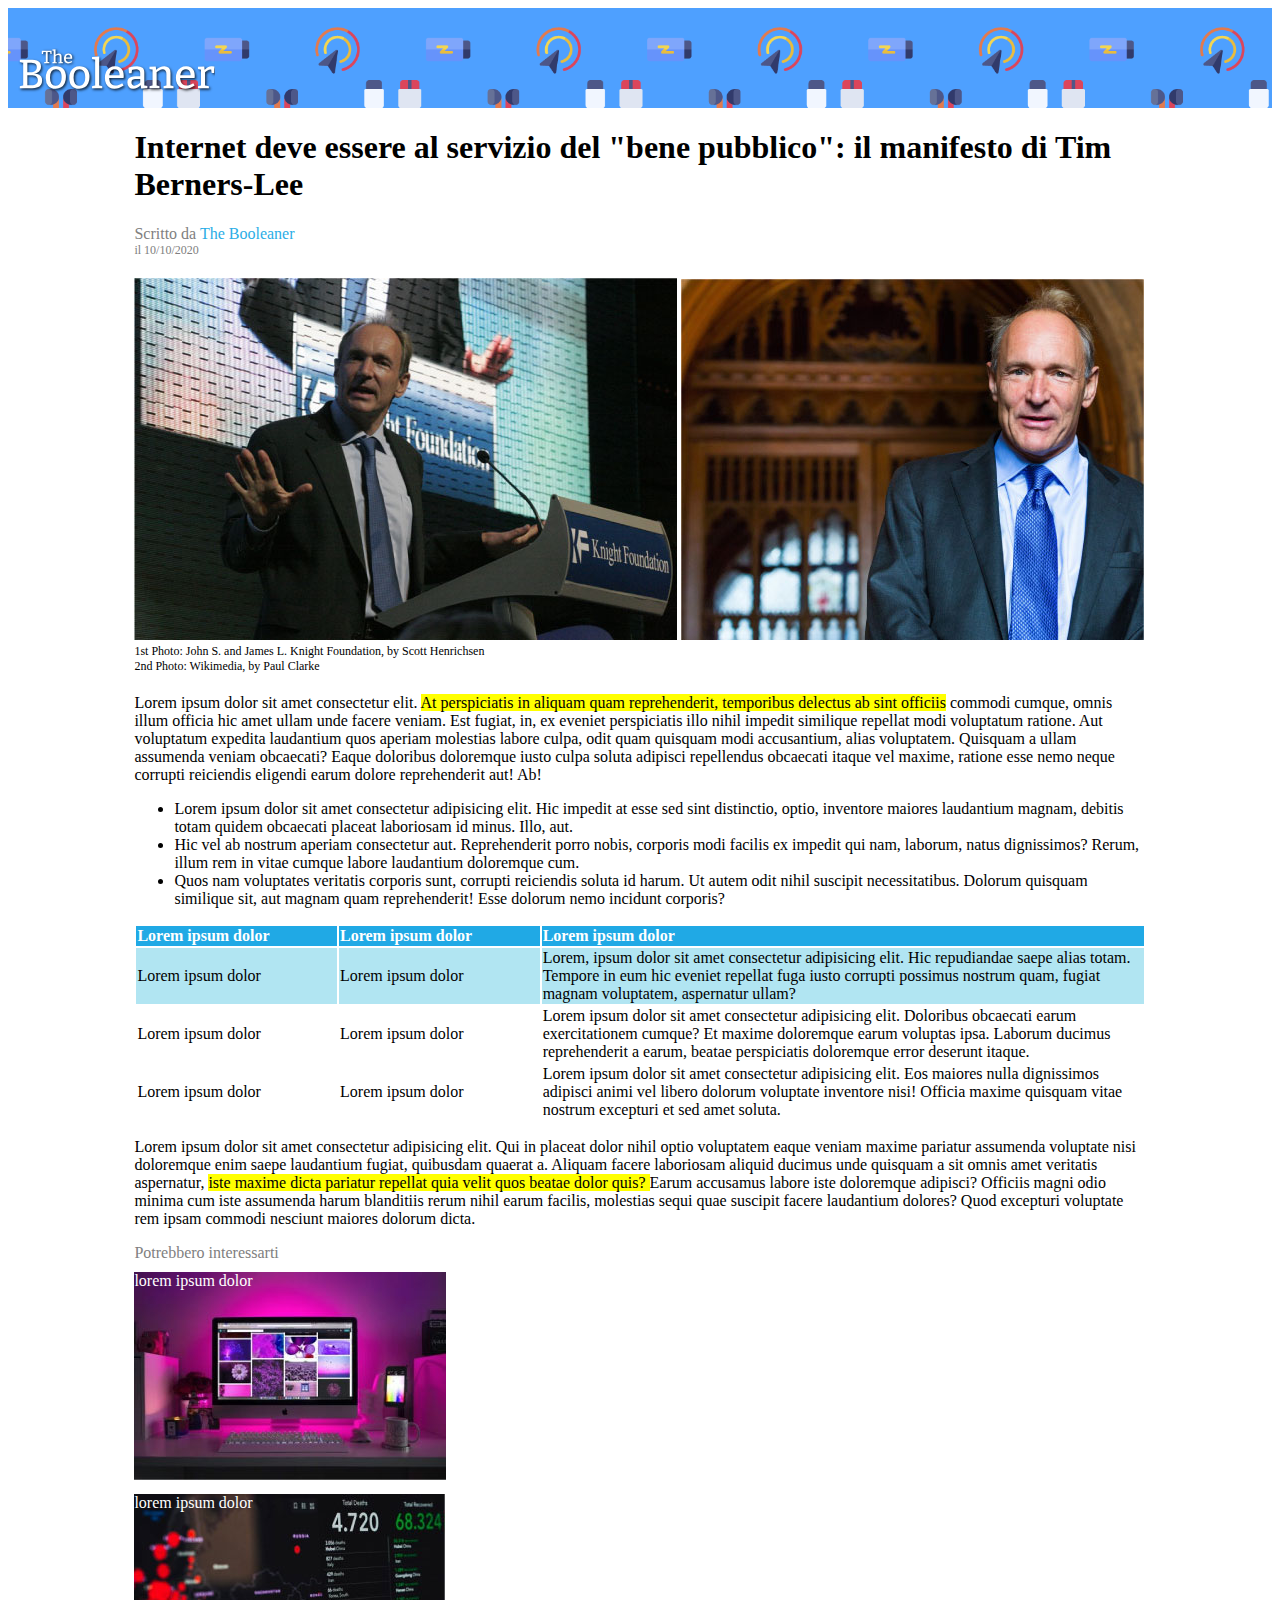
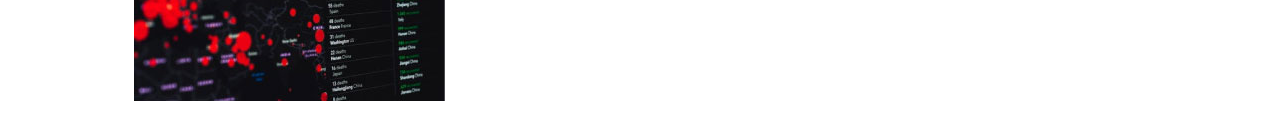
==== bonus/index.html @ 934e25de "bonus" ====
<!DOCTYPE html>
<html lang="en">
    <head>
        <link rel="stylesheet" href="css/style.css"/>
        <meta charset="UTF-8">
        <meta http-equiv="X-UA-Compatible" content="IE=edge">
        <meta name="viewport" content="width=device-width, initial-scale=1.0">
        <title>The Booleaner</title>
    </head>

    <body>
        <header>
            <img src="img/logo.svg" alt="The Booleaner Logo"/>
        </header>

        <main>

            <!-- sez titolo e autore -->
            <section class="intestazione">
                <h1>Internet deve essere al servizio del &quot;bene pubblico&quot;: il manifesto di Tim Berners-Lee</h1>
                <div>Scritto da <a href="#" id="autore">The Booleaner</a></div>
                <div class="data">il 10/10/2020</div> 
            </section>

            <!-- sez foto di Tim Berners-Lee -->
            <section class="foto">
                <img src="./img/tim-1.jpg" alt="Tim Berners-Lee tiene un discorso al Knight Foundation"/>
                <img src="./img/tim-2.jpg" alt="Ritratto di Tim Berners-Lee"/>
                <div class="crediti">
                    1st Photo: John S. and James L. Knight Foundation, by Scott Henrichsen
                    <br/>
                    2nd Photo: Wikimedia, by Paul Clarke
                </div>
            </section>

            <!-- testo articolo -->
            <p class="articolo">
                Lorem ipsum dolor sit amet consectetur elit. <mark>At perspiciatis in aliquam quam reprehenderit, temporibus delectus ab sint officiis</mark> commodi cumque, omnis illum officia hic amet ullam unde facere veniam.
                Est fugiat, in, ex eveniet perspiciatis illo nihil impedit similique repellat modi voluptatum ratione. Aut voluptatum expedita laudantium quos aperiam molestias labore culpa, odit quam quisquam modi accusantium, alias voluptatem.
                Quisquam a ullam assumenda veniam obcaecati? Eaque doloribus doloremque iusto culpa soluta adipisci repellendus obcaecati itaque vel maxime, ratione esse nemo neque corrupti reiciendis eligendi earum dolore reprehenderit aut! Ab!
            </p>

            <!-- lista articolo -->
            <ul>
                <li>Lorem ipsum dolor sit amet consectetur adipisicing elit. Hic impedit at esse sed sint distinctio, optio, inventore maiores laudantium magnam, debitis totam quidem obcaecati placeat laboriosam id minus. Illo, aut.</li>
                <li>Hic vel ab nostrum aperiam consectetur aut. Reprehenderit porro nobis, corporis modi facilis ex impedit qui nam, laborum, natus dignissimos? Rerum, illum rem in vitae cumque labore laudantium doloremque cum.</li>
                <li>Quos nam voluptates veritatis corporis sunt, corrupti reiciendis soluta id harum. Ut autem odit nihil suscipit necessitatibus. Dolorum quisquam similique sit, aut magnam quam reprehenderit! Esse dolorum nemo incidunt corporis?</li>
            </ul>

            <table>
                <thead>
                    <tr>
                        <th class="prima-colonna">Lorem ipsum dolor</th>
                        <th class="seconda-colonna">Lorem ipsum dolor</th>
                        <th class="terza-colonna">Lorem ipsum dolor</th>
                    </tr>
                </thead>
                <tbody>
                    <tr class="riga-dispari">
                        <td class="prima-colonna">Lorem ipsum dolor</td>
                        <td class="seconda-colonna">Lorem ipsum dolor</td>
                        <td class="terza-colonna">Lorem, ipsum dolor sit amet consectetur adipisicing elit. Hic repudiandae saepe alias totam. Tempore in eum hic eveniet repellat fuga iusto corrupti possimus nostrum quam, fugiat magnam voluptatem, aspernatur ullam?</td>
                    </tr>
                    <tr class="riga-pari">
                        <td class="prima-colonna">Lorem ipsum dolor</td>
                        <td class="seconda-colonna">Lorem ipsum dolor</td>
                        <td class="terza-colonna">Lorem ipsum dolor sit amet consectetur adipisicing elit. Doloribus obcaecati earum exercitationem cumque? Et maxime doloremque earum voluptas ipsa. Laborum ducimus reprehenderit a earum, beatae perspiciatis doloremque error deserunt itaque.</td>
                    </tr class="riga dispari">
                    <tr>
                        <td class="prima-colonna">Lorem ipsum dolor</td>
                        <td class="seconda-colonna">Lorem ipsum dolor</td>
                        <td class="terza-colonna">Lorem ipsum dolor sit amet consectetur adipisicing elit. Eos maiores nulla dignissimos adipisci animi vel libero dolorum voluptate inventore nisi! Officia maxime quisquam vitae nostrum excepturi et sed amet soluta.</td>
                    </tr>
                </tbody>
            </table>

            <p class="articolo">
                Lorem ipsum dolor sit amet consectetur adipisicing elit. Qui in placeat dolor nihil optio voluptatem eaque veniam maxime pariatur assumenda voluptate nisi doloremque enim saepe laudantium fugiat, quibusdam quaerat a.
                Aliquam facere laboriosam aliquid ducimus unde quisquam a sit omnis amet veritatis aspernatur, <mark> iste maxime dicta pariatur repellat quia velit quos beatae dolor quis? </mark> Earum accusamus labore iste doloremque adipisci?
                Officiis magni odio minima cum iste assumenda harum blanditiis rerum nihil earum facilis, molestias sequi quae suscipit facere laudantium dolores? Quod excepturi voluptate rem ipsam commodi nesciunt maiores dolorum dicta.
            </p>

        </main>

        <footer>
            <div id="testo-footer">Potrebbero interessarti</div>
            <div>
                <span>lorem ipsum dolor</span>
                <img src="./img/monitor.jpg" alt="monitor di un pc">
            </div>
            <div>
                <span>lorem ipsum dolor</span>
                <img src="./img/graph.jpg" alt="grafico">
            </div>
        </footer>
        
    </body>
</html>
---- bonus/css/style.css ----
header{
    background: #4EA0FF url(../img/pattern.png) repeat-x;
    background-size:35%;
    background-position-x: 10%;
    height: 100px;
    position: relative;
}

header img{
    height: 50%;
    position: absolute;
    bottom: 10px;
    left:10px;
}

.intestazione div{
    color: #808080;

}

#autore{
    color: #2BADE6;
    text-decoration: none;
}

.intestazione .data{
    font-size: 12px;
}

.foto{
    margin: 20px 0;
}
.foto .crediti{
    font-size: 12px;
}

table{
    margin: 0;
    text-align: left;
}

.prima-colonna,.seconda-colonna{
    width: 20%;
}

thead{
    background-color: #20A9E5;
    color: white;
}

.riga-dispari{
    background-color: #B1E5F2;
}

#testo-footer{
    color:#808080;
}
footer div{
    margin-bottom: 10px;
}
footer span{
    position:absolute;
    color: white;
}

main,footer{
    width: 80%;
    margin: auto;
}
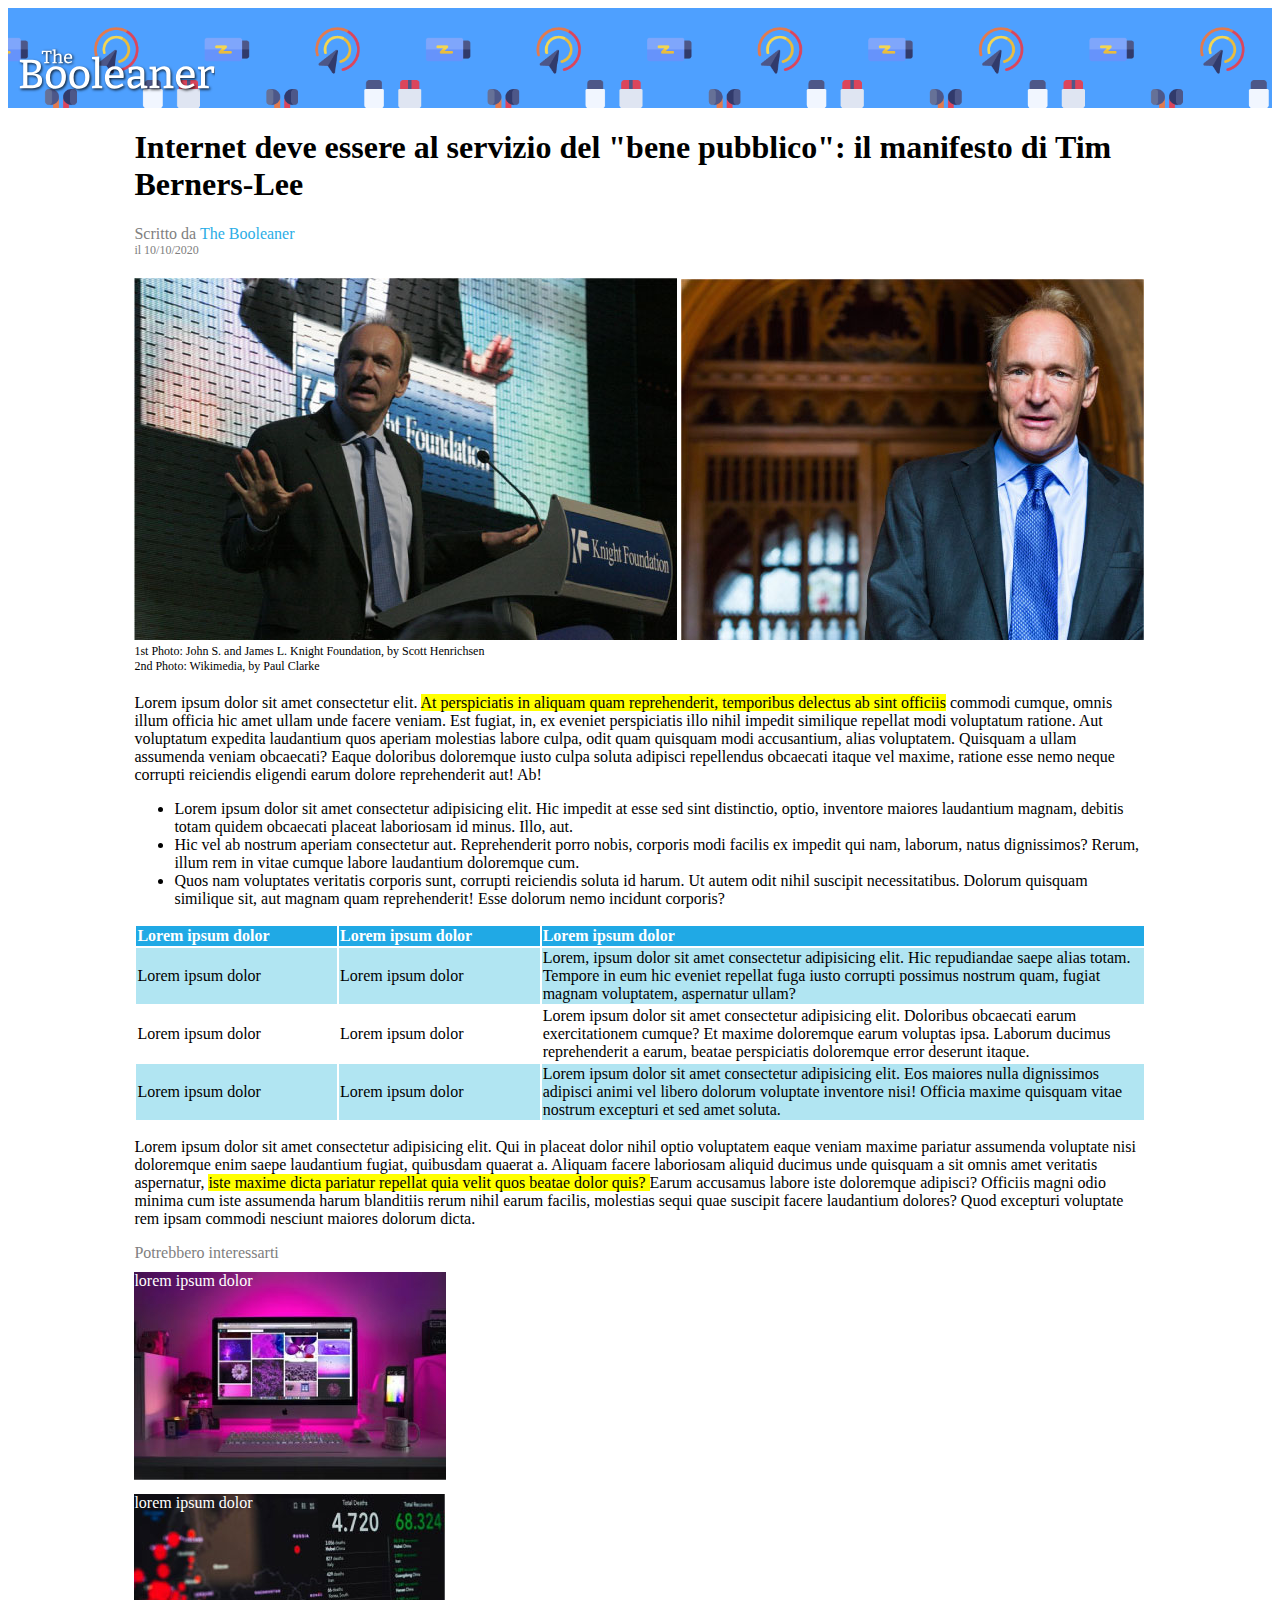
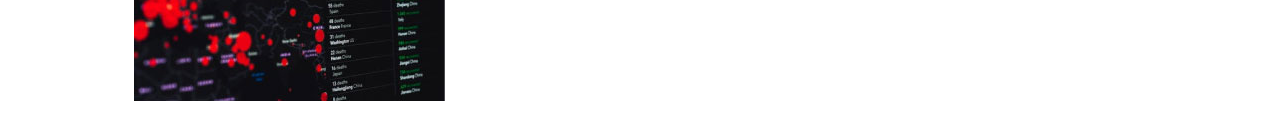
==== commit 1dc1ba60: "correzione tabella" ====
--- a/bonus/index.html
+++ b/bonus/index.html
@@ -65,8 +65,8 @@
                         <td class="prima-colonna">Lorem ipsum dolor</td>
                         <td class="seconda-colonna">Lorem ipsum dolor</td>
                         <td class="terza-colonna">Lorem ipsum dolor sit amet consectetur adipisicing elit. Doloribus obcaecati earum exercitationem cumque? Et maxime doloremque earum voluptas ipsa. Laborum ducimus reprehenderit a earum, beatae perspiciatis doloremque error deserunt itaque.</td>
-                    </tr class="riga dispari">
-                    <tr>
+                    </tr>
+                    <tr  class="riga-dispari">
                         <td class="prima-colonna">Lorem ipsum dolor</td>
                         <td class="seconda-colonna">Lorem ipsum dolor</td>
                         <td class="terza-colonna">Lorem ipsum dolor sit amet consectetur adipisicing elit. Eos maiores nulla dignissimos adipisci animi vel libero dolorum voluptate inventore nisi! Officia maxime quisquam vitae nostrum excepturi et sed amet soluta.</td>
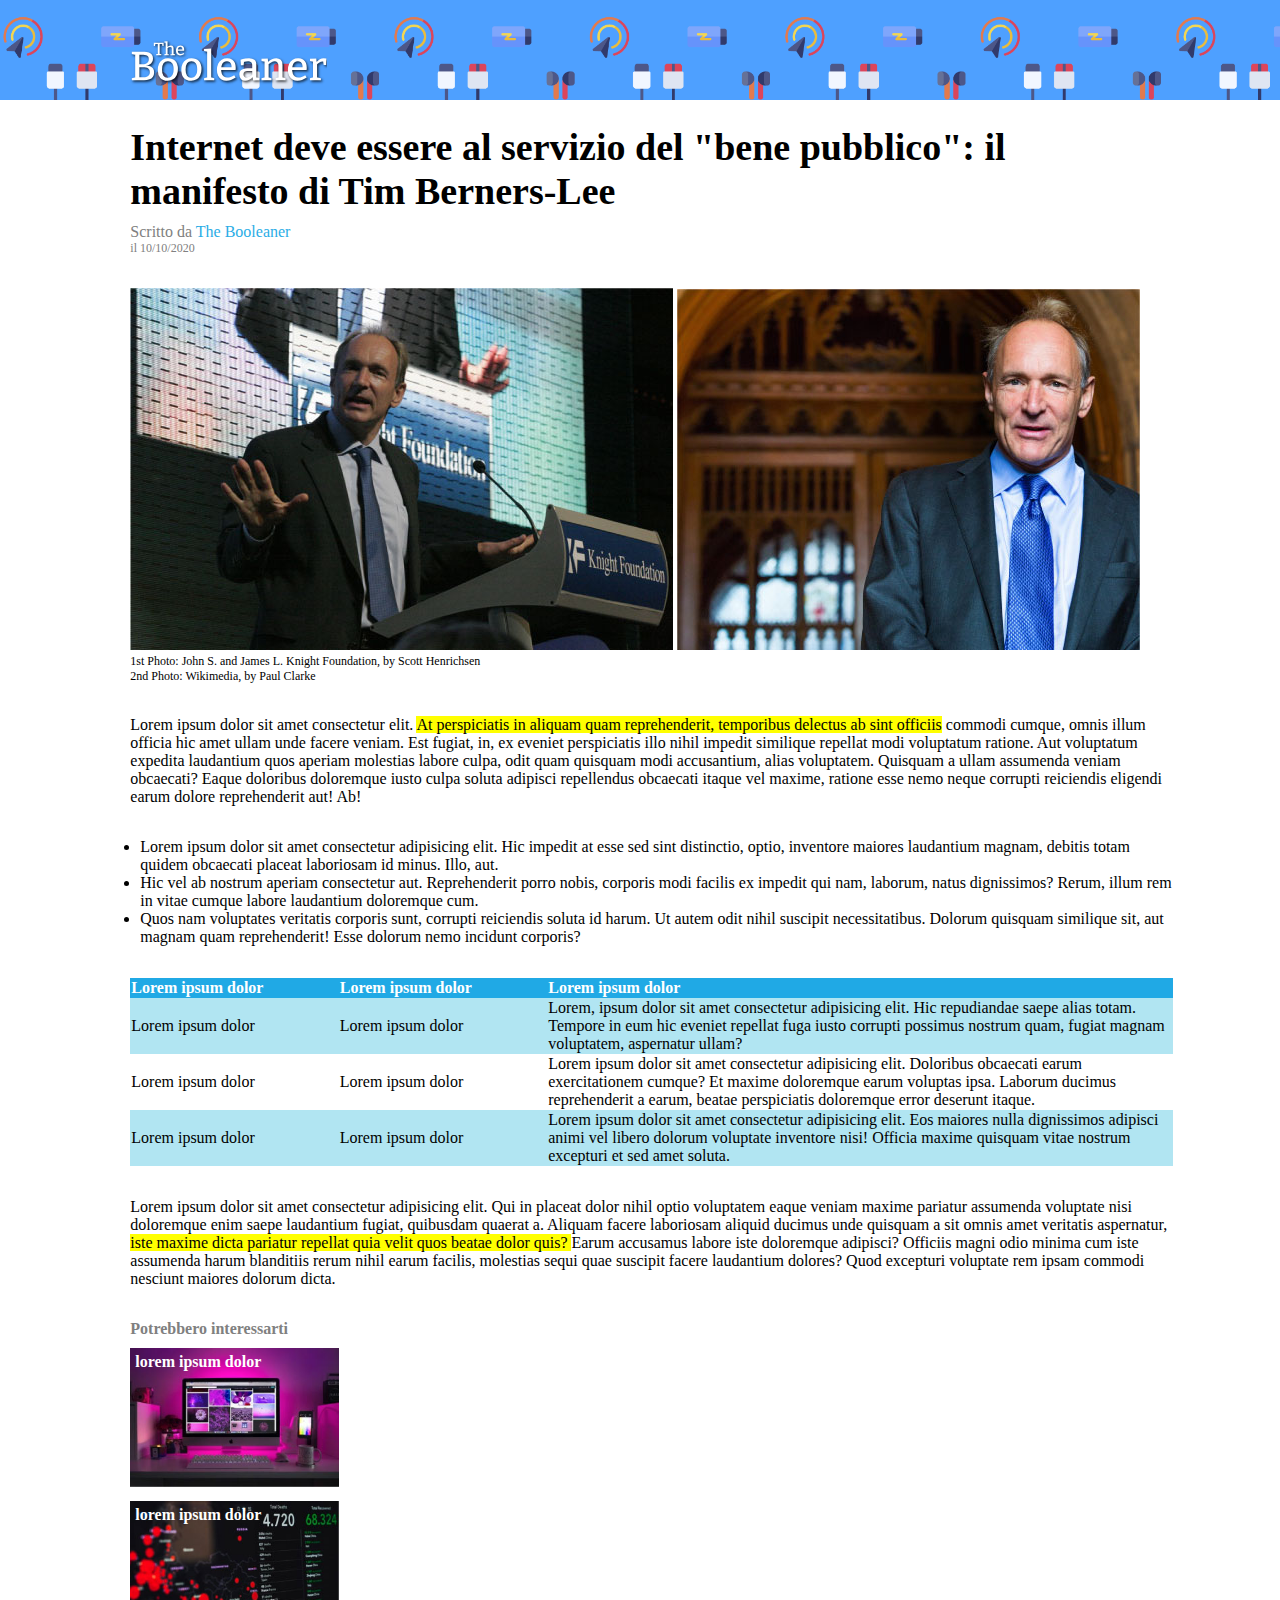
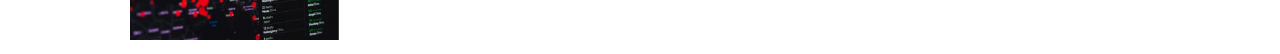
==== commit 1235976f: "aggiunti selettori avanzati e migliorati commenti" ====
--- a/bonus/index.html
+++ b/bonus/index.html
@@ -13,6 +13,7 @@
             <img src="img/logo.svg" alt="The Booleaner Logo"/>
         </header>
 
+        <!-- main inizio -->
         <main>
 
             <!-- sez titolo e autore -->
@@ -23,7 +24,7 @@
             </section>
 
             <!-- sez foto di Tim Berners-Lee -->
-            <section class="foto">
+            <div class="foto">
                 <img src="./img/tim-1.jpg" alt="Tim Berners-Lee tiene un discorso al Knight Foundation"/>
                 <img src="./img/tim-2.jpg" alt="Ritratto di Tim Berners-Lee"/>
                 <div class="crediti">
@@ -31,68 +32,72 @@
                     <br/>
                     2nd Photo: Wikimedia, by Paul Clarke
                 </div>
-            </section>
+            </div>
 
-            <!-- testo articolo -->
+            <!-- primo testo -->
             <p class="articolo">
                 Lorem ipsum dolor sit amet consectetur elit. <mark>At perspiciatis in aliquam quam reprehenderit, temporibus delectus ab sint officiis</mark> commodi cumque, omnis illum officia hic amet ullam unde facere veniam.
                 Est fugiat, in, ex eveniet perspiciatis illo nihil impedit similique repellat modi voluptatum ratione. Aut voluptatum expedita laudantium quos aperiam molestias labore culpa, odit quam quisquam modi accusantium, alias voluptatem.
                 Quisquam a ullam assumenda veniam obcaecati? Eaque doloribus doloremque iusto culpa soluta adipisci repellendus obcaecati itaque vel maxime, ratione esse nemo neque corrupti reiciendis eligendi earum dolore reprehenderit aut! Ab!
             </p>
 
-            <!-- lista articolo -->
-            <ul>
+            <!-- lista -->
+            <ul class="lista">
                 <li>Lorem ipsum dolor sit amet consectetur adipisicing elit. Hic impedit at esse sed sint distinctio, optio, inventore maiores laudantium magnam, debitis totam quidem obcaecati placeat laboriosam id minus. Illo, aut.</li>
                 <li>Hic vel ab nostrum aperiam consectetur aut. Reprehenderit porro nobis, corporis modi facilis ex impedit qui nam, laborum, natus dignissimos? Rerum, illum rem in vitae cumque labore laudantium doloremque cum.</li>
                 <li>Quos nam voluptates veritatis corporis sunt, corrupti reiciendis soluta id harum. Ut autem odit nihil suscipit necessitatibus. Dolorum quisquam similique sit, aut magnam quam reprehenderit! Esse dolorum nemo incidunt corporis?</li>
             </ul>
 
+            <!-- tabella -->
             <table>
                 <thead>
                     <tr>
-                        <th class="prima-colonna">Lorem ipsum dolor</th>
-                        <th class="seconda-colonna">Lorem ipsum dolor</th>
-                        <th class="terza-colonna">Lorem ipsum dolor</th>
+                        <th>Lorem ipsum dolor</th>
+                        <th>Lorem ipsum dolor</th>
+                        <th>Lorem ipsum dolor</th>
                     </tr>
                 </thead>
                 <tbody>
-                    <tr class="riga-dispari">
-                        <td class="prima-colonna">Lorem ipsum dolor</td>
-                        <td class="seconda-colonna">Lorem ipsum dolor</td>
-                        <td class="terza-colonna">Lorem, ipsum dolor sit amet consectetur adipisicing elit. Hic repudiandae saepe alias totam. Tempore in eum hic eveniet repellat fuga iusto corrupti possimus nostrum quam, fugiat magnam voluptatem, aspernatur ullam?</td>
+                    <tr>
+                        <td>Lorem ipsum dolor</td>
+                        <td>Lorem ipsum dolor</td>
+                        <td>Lorem, ipsum dolor sit amet consectetur adipisicing elit. Hic repudiandae saepe alias totam. Tempore in eum hic eveniet repellat fuga iusto corrupti possimus nostrum quam, fugiat magnam voluptatem, aspernatur ullam?</td>
                     </tr>
-                    <tr class="riga-pari">
-                        <td class="prima-colonna">Lorem ipsum dolor</td>
-                        <td class="seconda-colonna">Lorem ipsum dolor</td>
-                        <td class="terza-colonna">Lorem ipsum dolor sit amet consectetur adipisicing elit. Doloribus obcaecati earum exercitationem cumque? Et maxime doloremque earum voluptas ipsa. Laborum ducimus reprehenderit a earum, beatae perspiciatis doloremque error deserunt itaque.</td>
+                    <tr>
+                        <td>Lorem ipsum dolor</td>
+                        <td>Lorem ipsum dolor</td>
+                        <td>Lorem ipsum dolor sit amet consectetur adipisicing elit. Doloribus obcaecati earum exercitationem cumque? Et maxime doloremque earum voluptas ipsa. Laborum ducimus reprehenderit a earum, beatae perspiciatis doloremque error deserunt itaque.</td>
                     </tr>
-                    <tr  class="riga-dispari">
-                        <td class="prima-colonna">Lorem ipsum dolor</td>
-                        <td class="seconda-colonna">Lorem ipsum dolor</td>
-                        <td class="terza-colonna">Lorem ipsum dolor sit amet consectetur adipisicing elit. Eos maiores nulla dignissimos adipisci animi vel libero dolorum voluptate inventore nisi! Officia maxime quisquam vitae nostrum excepturi et sed amet soluta.</td>
+                    <tr>
+                        <td>Lorem ipsum dolor</td>
+                        <td>Lorem ipsum dolor</td>
+                        <td>Lorem ipsum dolor sit amet consectetur adipisicing elit. Eos maiores nulla dignissimos adipisci animi vel libero dolorum voluptate inventore nisi! Officia maxime quisquam vitae nostrum excepturi et sed amet soluta.</td>
                     </tr>
                 </tbody>
             </table>
 
+            <!-- secondo testo -->
             <p class="articolo">
                 Lorem ipsum dolor sit amet consectetur adipisicing elit. Qui in placeat dolor nihil optio voluptatem eaque veniam maxime pariatur assumenda voluptate nisi doloremque enim saepe laudantium fugiat, quibusdam quaerat a.
                 Aliquam facere laboriosam aliquid ducimus unde quisquam a sit omnis amet veritatis aspernatur, <mark> iste maxime dicta pariatur repellat quia velit quos beatae dolor quis? </mark> Earum accusamus labore iste doloremque adipisci?
                 Officiis magni odio minima cum iste assumenda harum blanditiis rerum nihil earum facilis, molestias sequi quae suscipit facere laudantium dolores? Quod excepturi voluptate rem ipsam commodi nesciunt maiores dolorum dicta.
             </p>
+        </main>
+        <!-- main fine -->
 
-        </main>
-
+        <!-- footer inizio -->
         <footer>
             <div id="testo-footer">Potrebbero interessarti</div>
-            <div>
+            <div class="correlato">
                 <span>lorem ipsum dolor</span>
-                <img src="./img/monitor.jpg" alt="monitor di un pc">
+                <img src="./img/monitor.jpg" alt="monitor di un pc"/>
             </div>
-            <div>
+            <div class="correlato">
                 <span>lorem ipsum dolor</span>
-                <img src="./img/graph.jpg" alt="grafico">
+                <img src="./img/graph.jpg" alt="grafico"/>
             </div>
         </footer>
+        <!-- footer fine -->
         
     </body>
 </html>--- a/bonus/css/style.css
+++ b/bonus/css/style.css
@@ -1,46 +1,81 @@
+/* dimensionamento larghezza pagina */
+body{
+    width: 1303px;
+    margin: 0;
+}
+
+/* header inizio */
 header{
+    position: relative;
     background: #4EA0FF url(../img/pattern.png) repeat-x;
-    background-size:35%;
-    background-position-x: 10%;
+    background-size:30% ;
+    /* background-position-x: 70px; */
     height: 100px;
     position: relative;
 }
-
 header img{
     height: 50%;
     position: absolute;
     bottom: 10px;
-    left:10px;
+    left:10%;
+}
+/* header fine */
+
+/* margine main */
+main{
+    width: 80%;
+    margin: auto;
 }
 
+/*sez titolo e autore inizio*/
+.intestazione h1{
+    font-size: 38px;
+    margin-bottom: 10px;
+}
 .intestazione div{
     color: #808080;
-
 }
-
 #autore{
     color: #2BADE6;
     text-decoration: none;
 }
-
 .intestazione .data{
     font-size: 12px;
 }
+/*sez titolo e autore fine*/
 
+/* sez foto */
 .foto{
-    margin: 20px 0;
+    margin: 32px 0;
 }
 .foto .crediti{
     font-size: 12px;
 }
 
-table{
-    margin: 0;
-    text-align: left;
+/* stile paragrafo */
+p{
+    margin: 32px 0;
 }
 
-.prima-colonna,.seconda-colonna{
-    width: 20%;
+/*stile lista */
+.lista{
+    padding-left:10px;
+    margin:32px 0;
+}
+
+/* stile tabella inizio*/
+table{
+    margin: 32px 0;
+    text-align: left;
+    border-collapse: collapse;
+}
+
+/* ridimensionamento prime due colonne tabella */
+tr>th:first-child,tr>th:nth-child(2){
+    width:20%;
+}
+tr>td:first-child,tr>td:nth-child(2){
+    width:20%;
 }
 
 thead{
@@ -48,22 +83,33 @@
     color: white;
 }
 
-.riga-dispari{
+/* aggiunta stesso colore alle righe dispari */
+tbody tr:nth-of-type(odd){
     background-color: #B1E5F2;
 }
+/* stile tabella fine */
 
+/* stile footer inizio */
+footer{
+    width: 80%;
+    margin: auto;
+}
 #testo-footer{
+    font-weight: bold;
     color:#808080;
 }
 footer div{
+    position: relative;
     margin-bottom: 10px;
 }
-footer span{
+footer div>span{
+    font-weight: bold;
     position:absolute;
+    top:5px;
+    left:5px;
     color: white;
 }
-
-main,footer{
-    width: 80%;
-    margin: auto;
-}+footer img{
+    width: 20%;
+}
+/* stile footer fine */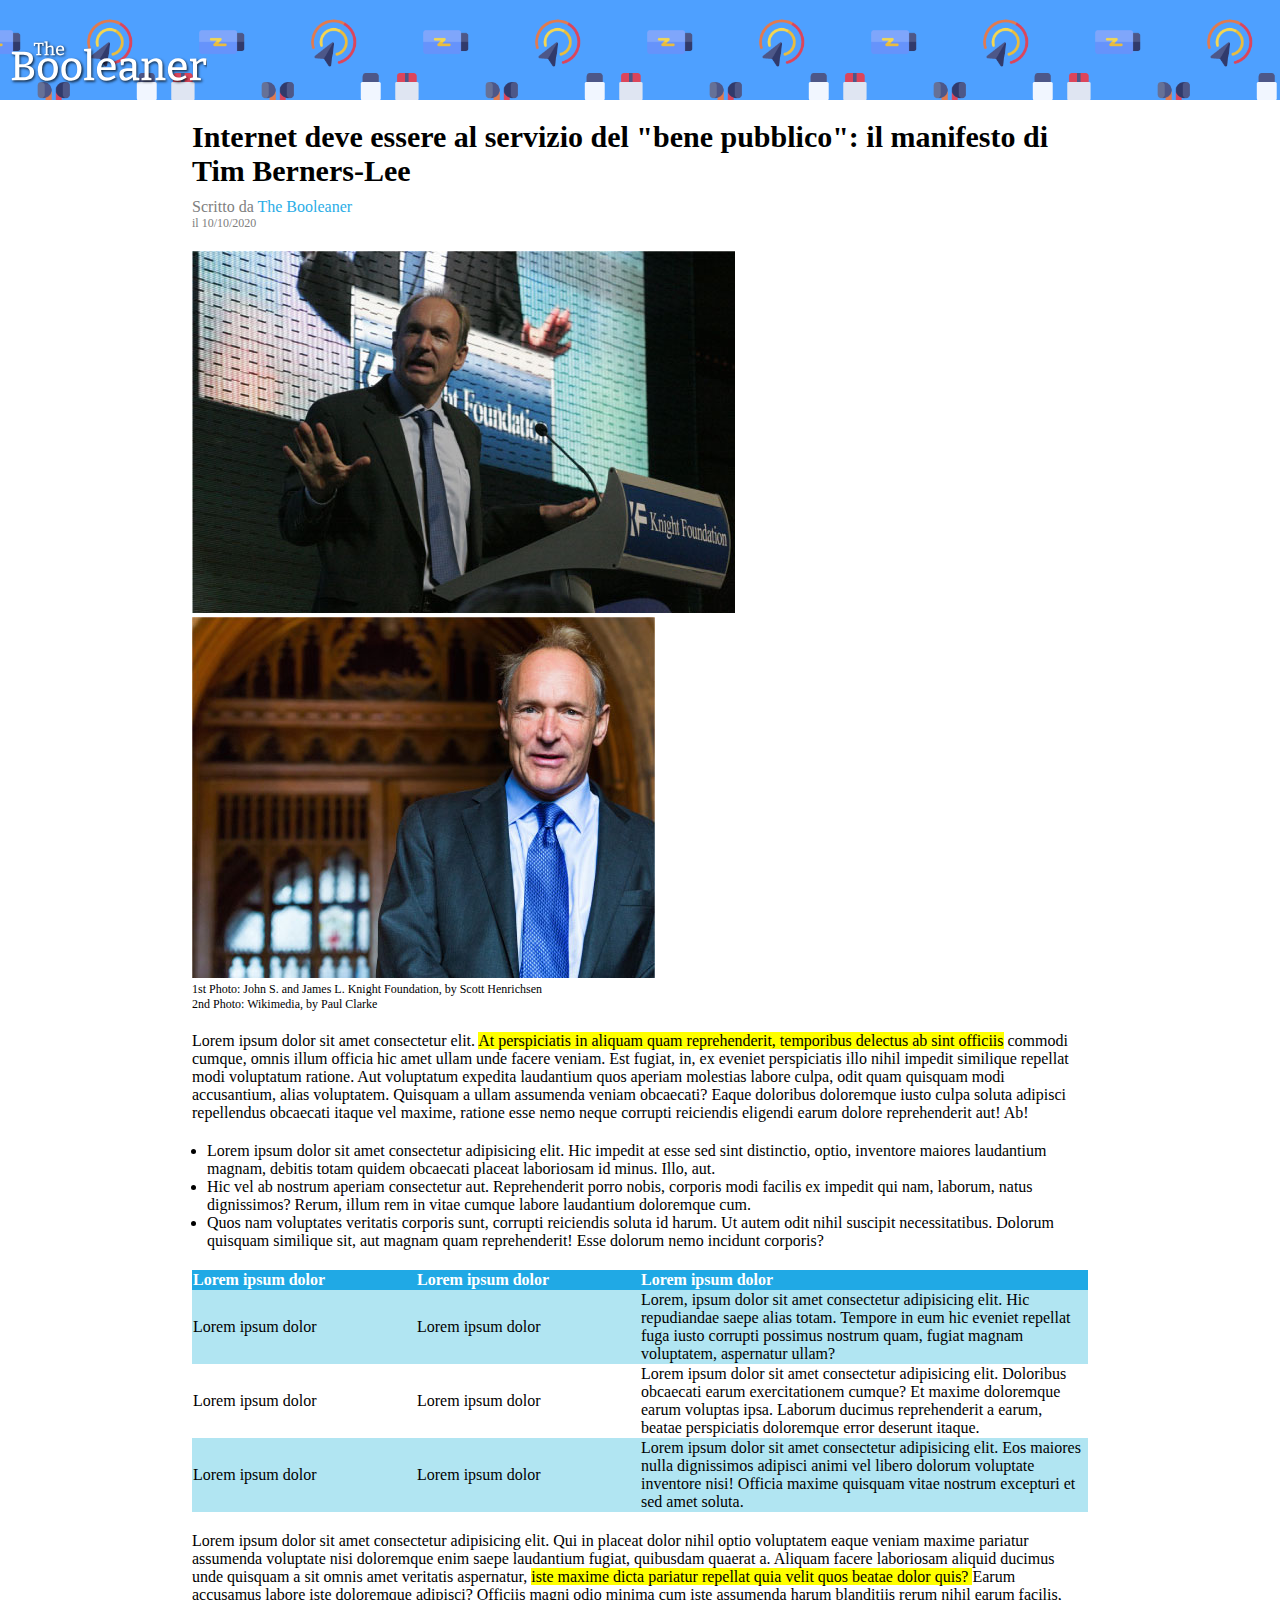
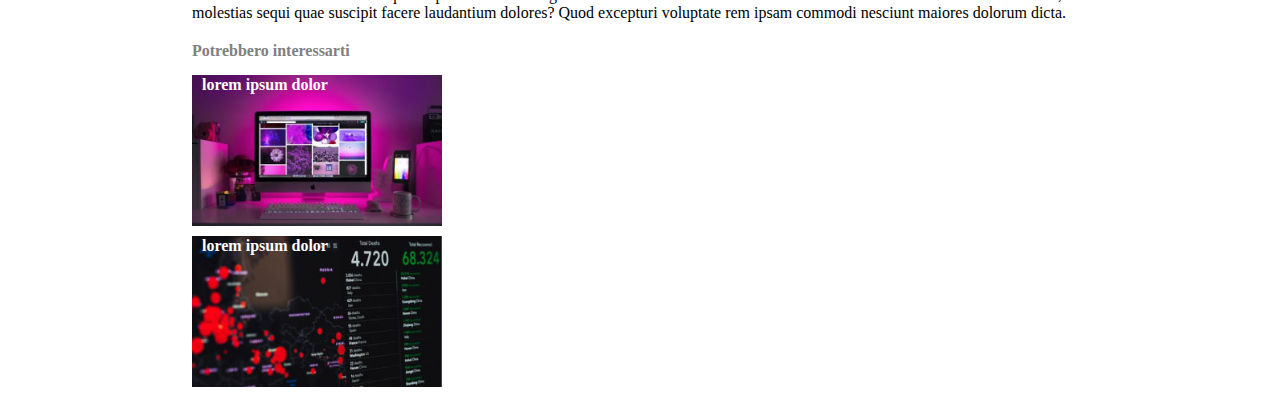
==== commit d90084e1: "revisione" ====
--- a/bonus/index.html
+++ b/bonus/index.html
@@ -10,94 +10,93 @@
 
     <body>
         <header>
-            <img src="img/logo.svg" alt="The Booleaner Logo"/>
+            <img id="logo" src="img/logo.svg" alt="The Booleaner Logo">
         </header>
 
-        <!-- main inizio -->
-        <main>
+        <div class="article-container">
+            <!-- main start -->
+            <main>
+                <!-- heading and author section -->
+                <section class="heading-section">
+                    <h1 id="title">Internet deve essere al servizio del &quot;bene pubblico&quot;: il manifesto di Tim Berners-Lee</h1>
+                    <div>Scritto da <a href="#" id="author">The Booleaner</a></div>
+                    <div id="published-date">il 10/10/2020</div> 
+                </section>
 
-            <!-- sez titolo e autore -->
-            <section class="intestazione">
-                <h1>Internet deve essere al servizio del &quot;bene pubblico&quot;: il manifesto di Tim Berners-Lee</h1>
-                <div>Scritto da <a href="#" id="autore">The Booleaner</a></div>
-                <div class="data">il 10/10/2020</div> 
-            </section>
+                <!-- photo -->
+                <div class="photo">
+                    <img src="./img/tim-1.jpg" alt="Tim Berners-Lee at Knight Foundation"/>
+                    <img src="./img/tim-2.jpg" alt="Tim Berners-Lee"/>
+                    <div class="caption">
+                        1st Photo: John S. and James L. Knight Foundation, by Scott Henrichsen
+                        <br/>
+                        2nd Photo: Wikimedia, by Paul Clarke
+                    </div>
+                </div>
 
-            <!-- sez foto di Tim Berners-Lee -->
-            <div class="foto">
-                <img src="./img/tim-1.jpg" alt="Tim Berners-Lee tiene un discorso al Knight Foundation"/>
-                <img src="./img/tim-2.jpg" alt="Ritratto di Tim Berners-Lee"/>
-                <div class="crediti">
-                    1st Photo: John S. and James L. Knight Foundation, by Scott Henrichsen
-                    <br/>
-                    2nd Photo: Wikimedia, by Paul Clarke
+                <!-- text 1 -->
+                <p>
+                    Lorem ipsum dolor sit amet consectetur elit. <mark>At perspiciatis in aliquam quam reprehenderit, temporibus delectus ab sint officiis</mark> commodi cumque, omnis illum officia hic amet ullam unde facere veniam.
+                    Est fugiat, in, ex eveniet perspiciatis illo nihil impedit similique repellat modi voluptatum ratione. Aut voluptatum expedita laudantium quos aperiam molestias labore culpa, odit quam quisquam modi accusantium, alias voluptatem.
+                    Quisquam a ullam assumenda veniam obcaecati? Eaque doloribus doloremque iusto culpa soluta adipisci repellendus obcaecati itaque vel maxime, ratione esse nemo neque corrupti reiciendis eligendi earum dolore reprehenderit aut! Ab!
+                </p>
+
+                <!-- list -->
+                <ul class="list">
+                    <li>Lorem ipsum dolor sit amet consectetur adipisicing elit. Hic impedit at esse sed sint distinctio, optio, inventore maiores laudantium magnam, debitis totam quidem obcaecati placeat laboriosam id minus. Illo, aut.</li>
+                    <li>Hic vel ab nostrum aperiam consectetur aut. Reprehenderit porro nobis, corporis modi facilis ex impedit qui nam, laborum, natus dignissimos? Rerum, illum rem in vitae cumque labore laudantium doloremque cum.</li>
+                    <li>Quos nam voluptates veritatis corporis sunt, corrupti reiciendis soluta id harum. Ut autem odit nihil suscipit necessitatibus. Dolorum quisquam similique sit, aut magnam quam reprehenderit! Esse dolorum nemo incidunt corporis?</li>
+                </ul>
+
+                <!-- table -->
+                <table>
+                    <thead class="table-head">
+                        <tr>
+                            <th>Lorem ipsum dolor</th>
+                            <th>Lorem ipsum dolor</th>
+                            <th class="col-3">Lorem ipsum dolor</th>
+                        </tr>
+                    </thead>
+                    <tbody>
+                        <tr class="odd-row">
+                            <td>Lorem ipsum dolor</td>
+                            <td>Lorem ipsum dolor</td>
+                            <td class="col-3">Lorem, ipsum dolor sit amet consectetur adipisicing elit. Hic repudiandae saepe alias totam. Tempore in eum hic eveniet repellat fuga iusto corrupti possimus nostrum quam, fugiat magnam voluptatem, aspernatur ullam?</td>
+                        </tr>
+                        <tr>
+                            <td>Lorem ipsum dolor</td>
+                            <td>Lorem ipsum dolor</td>
+                            <td class="col-3">Lorem ipsum dolor sit amet consectetur adipisicing elit. Doloribus obcaecati earum exercitationem cumque? Et maxime doloremque earum voluptas ipsa. Laborum ducimus reprehenderit a earum, beatae perspiciatis doloremque error deserunt itaque.</td>
+                        </tr>
+                        <tr  class="odd-row">
+                            <td>Lorem ipsum dolor</td>
+                            <td>Lorem ipsum dolor</td>
+                            <td class="col-3">Lorem ipsum dolor sit amet consectetur adipisicing elit. Eos maiores nulla dignissimos adipisci animi vel libero dolorum voluptate inventore nisi! Officia maxime quisquam vitae nostrum excepturi et sed amet soluta.</td>
+                        </tr>
+                    </tbody>
+                </table>
+
+                <!-- text 2-->
+                <p>
+                    Lorem ipsum dolor sit amet consectetur adipisicing elit. Qui in placeat dolor nihil optio voluptatem eaque veniam maxime pariatur assumenda voluptate nisi doloremque enim saepe laudantium fugiat, quibusdam quaerat a.
+                    Aliquam facere laboriosam aliquid ducimus unde quisquam a sit omnis amet veritatis aspernatur, <mark> iste maxime dicta pariatur repellat quia velit quos beatae dolor quis? </mark> Earum accusamus labore iste doloremque adipisci?
+                    Officiis magni odio minima cum iste assumenda harum blanditiis rerum nihil earum facilis, molestias sequi quae suscipit facere laudantium dolores? Quod excepturi voluptate rem ipsam commodi nesciunt maiores dolorum dicta.
+                </p>
+
+            </main>
+            <!-- main end -->
+
+            <!-- footer start -->
+            <footer>
+                <div id="adv-title">Potrebbero interessarti</div>
+                <div class="adv" id="monitor-img">
+                    <span class="text">lorem ipsum dolor</span>
                 </div>
-            </div>
-
-            <!-- primo testo -->
-            <p class="articolo">
-                Lorem ipsum dolor sit amet consectetur elit. <mark>At perspiciatis in aliquam quam reprehenderit, temporibus delectus ab sint officiis</mark> commodi cumque, omnis illum officia hic amet ullam unde facere veniam.
-                Est fugiat, in, ex eveniet perspiciatis illo nihil impedit similique repellat modi voluptatum ratione. Aut voluptatum expedita laudantium quos aperiam molestias labore culpa, odit quam quisquam modi accusantium, alias voluptatem.
-                Quisquam a ullam assumenda veniam obcaecati? Eaque doloribus doloremque iusto culpa soluta adipisci repellendus obcaecati itaque vel maxime, ratione esse nemo neque corrupti reiciendis eligendi earum dolore reprehenderit aut! Ab!
-            </p>
-
-            <!-- lista -->
-            <ul class="lista">
-                <li>Lorem ipsum dolor sit amet consectetur adipisicing elit. Hic impedit at esse sed sint distinctio, optio, inventore maiores laudantium magnam, debitis totam quidem obcaecati placeat laboriosam id minus. Illo, aut.</li>
-                <li>Hic vel ab nostrum aperiam consectetur aut. Reprehenderit porro nobis, corporis modi facilis ex impedit qui nam, laborum, natus dignissimos? Rerum, illum rem in vitae cumque labore laudantium doloremque cum.</li>
-                <li>Quos nam voluptates veritatis corporis sunt, corrupti reiciendis soluta id harum. Ut autem odit nihil suscipit necessitatibus. Dolorum quisquam similique sit, aut magnam quam reprehenderit! Esse dolorum nemo incidunt corporis?</li>
-            </ul>
-
-            <!-- tabella -->
-            <table>
-                <thead>
-                    <tr>
-                        <th>Lorem ipsum dolor</th>
-                        <th>Lorem ipsum dolor</th>
-                        <th>Lorem ipsum dolor</th>
-                    </tr>
-                </thead>
-                <tbody>
-                    <tr>
-                        <td>Lorem ipsum dolor</td>
-                        <td>Lorem ipsum dolor</td>
-                        <td>Lorem, ipsum dolor sit amet consectetur adipisicing elit. Hic repudiandae saepe alias totam. Tempore in eum hic eveniet repellat fuga iusto corrupti possimus nostrum quam, fugiat magnam voluptatem, aspernatur ullam?</td>
-                    </tr>
-                    <tr>
-                        <td>Lorem ipsum dolor</td>
-                        <td>Lorem ipsum dolor</td>
-                        <td>Lorem ipsum dolor sit amet consectetur adipisicing elit. Doloribus obcaecati earum exercitationem cumque? Et maxime doloremque earum voluptas ipsa. Laborum ducimus reprehenderit a earum, beatae perspiciatis doloremque error deserunt itaque.</td>
-                    </tr>
-                    <tr>
-                        <td>Lorem ipsum dolor</td>
-                        <td>Lorem ipsum dolor</td>
-                        <td>Lorem ipsum dolor sit amet consectetur adipisicing elit. Eos maiores nulla dignissimos adipisci animi vel libero dolorum voluptate inventore nisi! Officia maxime quisquam vitae nostrum excepturi et sed amet soluta.</td>
-                    </tr>
-                </tbody>
-            </table>
-
-            <!-- secondo testo -->
-            <p class="articolo">
-                Lorem ipsum dolor sit amet consectetur adipisicing elit. Qui in placeat dolor nihil optio voluptatem eaque veniam maxime pariatur assumenda voluptate nisi doloremque enim saepe laudantium fugiat, quibusdam quaerat a.
-                Aliquam facere laboriosam aliquid ducimus unde quisquam a sit omnis amet veritatis aspernatur, <mark> iste maxime dicta pariatur repellat quia velit quos beatae dolor quis? </mark> Earum accusamus labore iste doloremque adipisci?
-                Officiis magni odio minima cum iste assumenda harum blanditiis rerum nihil earum facilis, molestias sequi quae suscipit facere laudantium dolores? Quod excepturi voluptate rem ipsam commodi nesciunt maiores dolorum dicta.
-            </p>
-        </main>
-        <!-- main fine -->
-
-        <!-- footer inizio -->
-        <footer>
-            <div id="testo-footer">Potrebbero interessarti</div>
-            <div class="correlato">
-                <span>lorem ipsum dolor</span>
-                <img src="./img/monitor.jpg" alt="monitor di un pc"/>
-            </div>
-            <div class="correlato">
-                <span>lorem ipsum dolor</span>
-                <img src="./img/graph.jpg" alt="grafico"/>
-            </div>
-        </footer>
-        <!-- footer fine -->
-        
+                <div class="adv" id="graph-img">
+                    <span class="text">lorem ipsum dolor</span>
+                </div>
+            </footer>
+            <!-- footer end -->
+        </div>
     </body>
 </html>--- a/bonus/css/style.css
+++ b/bonus/css/style.css
@@ -1,115 +1,104 @@
-/* dimensionamento larghezza pagina */
 body{
-    width: 1303px;
     margin: 0;
+    padding: 0;
+}
+/* header*/
+header{
+    background: #4EA0FF url(../img/pattern.png) repeat-x;
+    background-size:35%;
+    background-position-x: 10%;
+    height: 100px;
 }
 
-/* header inizio */
-header{
-    position: relative;
-    background: #4EA0FF url(../img/pattern.png) repeat-x;
-    background-size:30% ;
-    /* background-position-x: 70px; */
-    height: 100px;
-    position: relative;
-}
-header img{
+#logo{
     height: 50%;
-    position: absolute;
-    bottom: 10px;
-    left:10%;
-}
-/* header fine */
-
-/* margine main */
-main{
-    width: 80%;
-    margin: auto;
+    margin: 40px 0px 10px 10px;
 }
 
-/*sez titolo e autore inizio*/
-.intestazione h1{
-    font-size: 38px;
+.article-container{
+    width: 70%;
+    margin: 10px auto 0;
+}
+/*heading and author section */
+#title{
+    font-size: 30px;
     margin-bottom: 10px;
 }
-.intestazione div{
+.heading-section div{
     color: #808080;
 }
-#autore{
+#author{
     color: #2BADE6;
     text-decoration: none;
 }
-.intestazione .data{
-    font-size: 12px;
-}
-/*sez titolo e autore fine*/
-
-/* sez foto */
-.foto{
-    margin: 32px 0;
-}
-.foto .crediti{
+#published-date{
     font-size: 12px;
 }
 
-/* stile paragrafo */
-p{
-    margin: 32px 0;
+/* photo section */
+.photo{
+    margin: 20px 0;
+}
+.photo .caption{
+    font-size: 12px;
 }
 
-/*stile lista */
-.lista{
-    padding-left:10px;
-    margin:32px 0;
+/* text 1, text 2*/
+p{
+    margin: 20px 0;;
 }
 
-/* stile tabella inizio*/
+/*list*/
+.list{
+    margin: 20px 0;
+    padding-left:15px;
+}
+
+/*table*/
 table{
-    margin: 32px 0;
+    margin: 20px 0;
     text-align: left;
     border-collapse: collapse;
 }
 
-/* ridimensionamento prime due colonne tabella */
-tr>th:first-child,tr>th:nth-child(2){
-    width:20%;
-}
-tr>td:first-child,tr>td:nth-child(2){
-    width:20%;
+
+.col-3{/* column 3 resizing */
+    width: 50%;
 }
 
-thead{
+.table-head{
     background-color: #20A9E5;
     color: white;
 }
 
-/* aggiunta stesso colore alle righe dispari */
-tbody tr:nth-of-type(odd){
+.odd-row{/*color odd rows */
     background-color: #B1E5F2;
 }
-/* stile tabella fine */
 
-/* stile footer inizio */
-footer{
-    width: 80%;
-    margin: auto;
-}
-#testo-footer{
+/* footer */
+#adv-title{
     font-weight: bold;
     color:#808080;
+    margin-bottom:15px;
 }
-footer div{
-    position: relative;
+.adv{
+    padding-top: 1px;
     margin-bottom: 10px;
 }
-footer div>span{
+.adv .text{
+    padding: 10px;
     font-weight: bold;
-    position:absolute;
-    top:5px;
-    left:5px;
     color: white;
 }
-footer img{
-    width: 20%;
+#monitor-img{
+    height: 150px;
+    width: 250px;
+    background-image: url(../img/monitor.jpg);
+    background-size: cover;
 }
-/* stile footer fine */+#graph-img{
+    height: 150px;
+    width: 250px;
+    background-image: url(../img/graph.jpg);
+    background-size: cover;
+}
